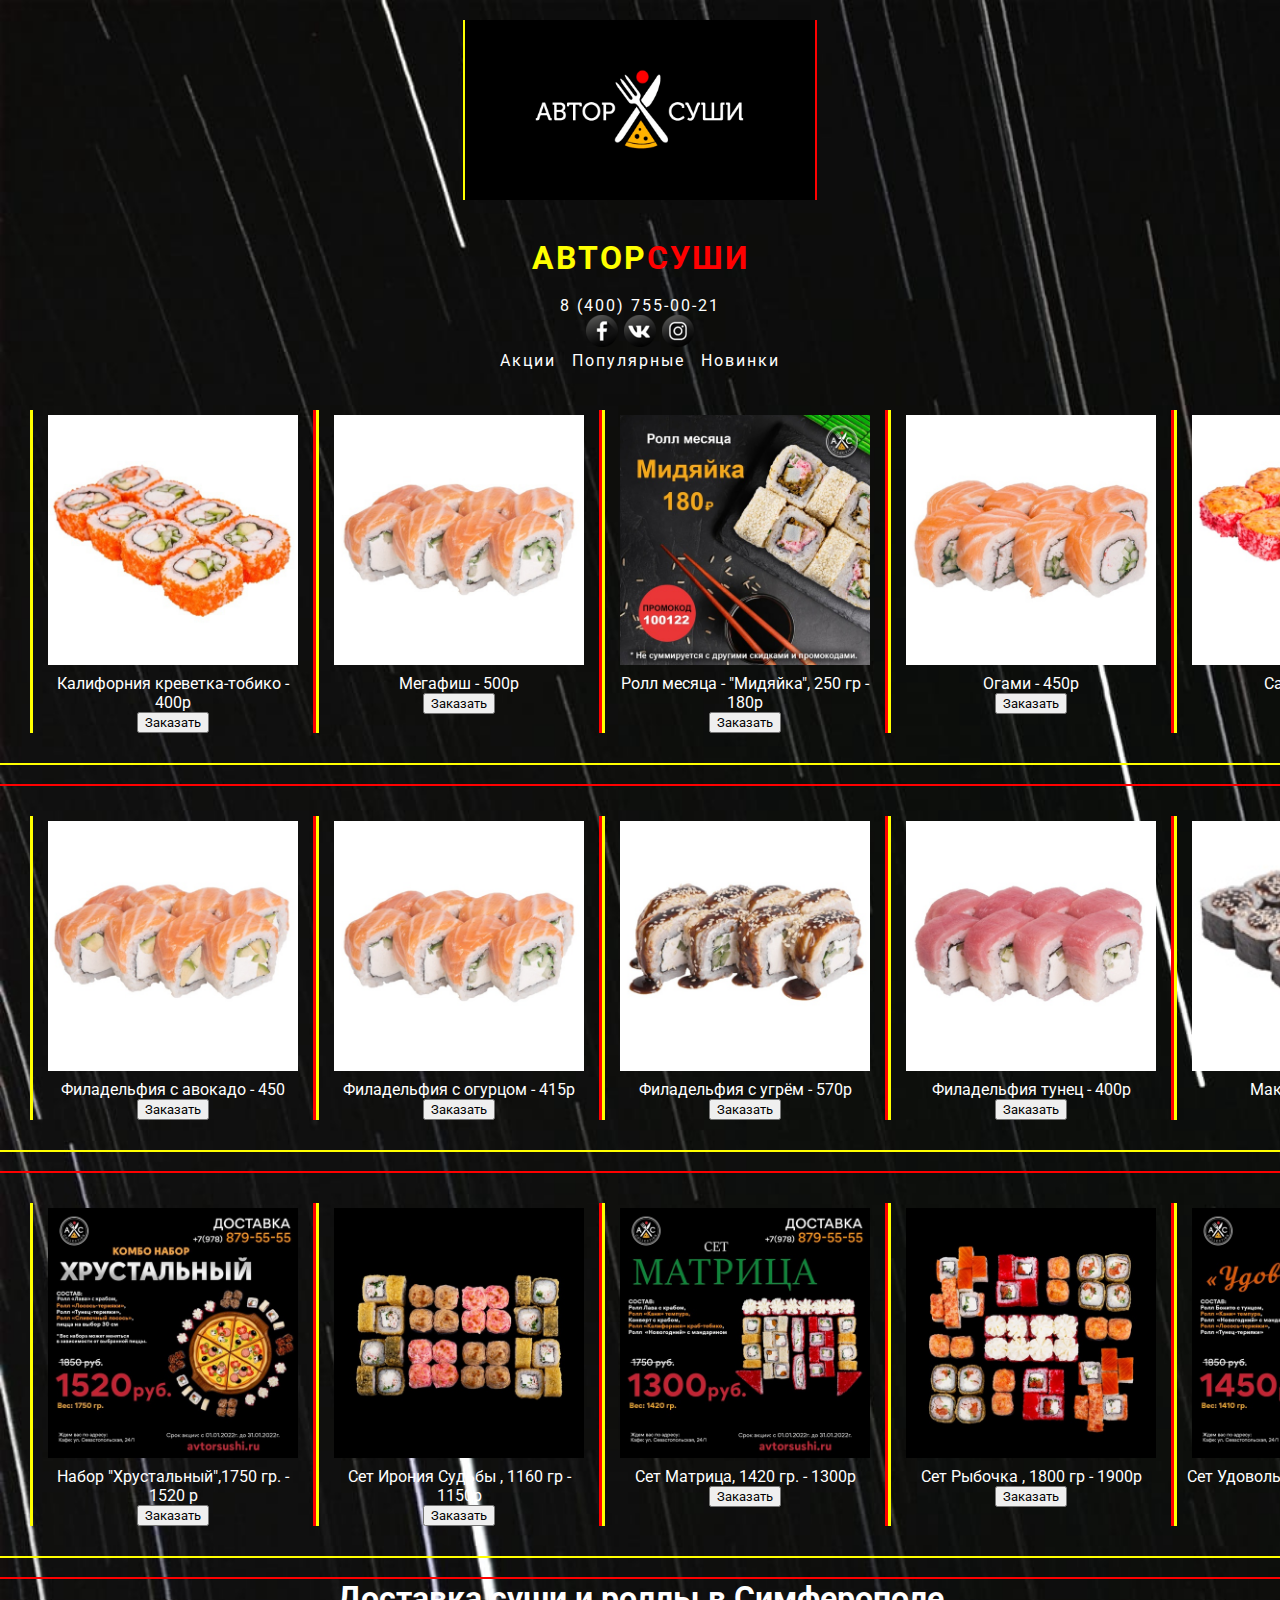
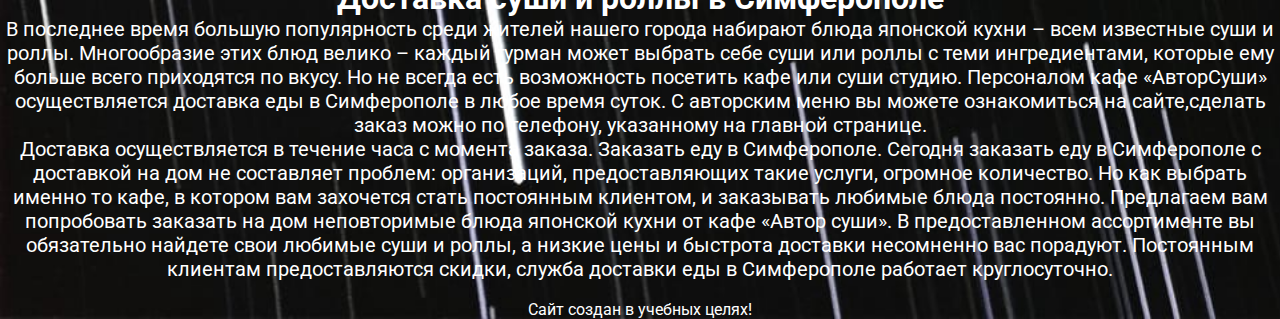
==== index.html @ b8deed4f "Add files via upload" ====
<!DOCTYPE html>
<html>
<head>
    <link href="https://cdn.jsdelivr.net/npm/bootstrap@5.1.3/dist/css/bootstrap.min.css" rel="stylesheet" integrity="sha384-1BmE4kWBq78iYhFldvKuhfTAU6auU8tT94WrHftjDbrCEXSU1oBoqyl2QvZ6jIW3" crossorigin="anonymous">
    <link rel="stylesheet" href="./css/style.css">
    <link rel="style icon" href="./img/logoo.jpg"> 
    <meta charset="UTF-8">
    <meta http-equiv="X-UA-Compatible" content="IE=edge">
    <meta name="viewport" content="width=device-width, initial-scale=1.0">
    <title>Автор суши - круглосуточно</title>
    </head>
    <div class="wrapper">
        <div class="logo-main">
            <img class="logo" src="./img/logo.png" alt="logo">
        </div>
     <div class="header-wrapper">
         <header>
            <div class="logo-loc">
               <h1><font class="font1">АВТОР</font><font class="font2">СУШИ</font></h1><br>
                </div>
                8 (400) 755-00-21 <br>
                <a href="https://www.facebook.com/Avtorsushi/"><img src="./img/fb.png" alt="fb"></a>
                <a href="https://vk.com/avtor_sushi"><img src="./img/vk.png" alt="vk"></a>
                <a href="https://www.instagram.com/avtor_sushi/"><img src="./img/inst.png" alt=""></a>
                <nav class="nav-a">
                <a href="./html/stocks.html">Акции</a>
                <a class="a-1" href="./html/popular.html">Популярные</a>
                <a class="a-2" href="./html/new.html">Новинки</a>
                </nav>
            </div>
    </header>
</div>
<body>
<main>
    <section class="section-sushi">
        <div>
        <div class="sushi-wrapper">
            <div style="border-left:3px solid yellow; padding-left:10px; border-right: 3px solid red; padding-right: 10px;">
           <img class="sushi" src="./img/Калифорния креветка-тобико.jpg" alt="">
          <p>Калифорния креветка-тобико - 400р</p>
          <p><input class="submit" type="submit" value="Заказать"></p>
        </div>
        <div style="border-left:3px solid yellow; padding-left:10px; border-right: 3px solid red; padding-right: 10px;">
            <img class="sushi" src="./img/мегафиш.jpg" alt="">
            <p>Мегафиш - 500р</p>
            <p><input class="submit" type="submit" value="Заказать"></p>
        </div>
        <div style="border-left:3px solid yellow; padding-left:10px; border-right: 3px solid red; padding-right: 10px;">
           <img class="sushi" src="./img/Мидяйка.jpg" alt="">
           <p>Ролл месяца - "Мидяйка", 250 гр - 180р</p>
           <p><input class="submit" type="submit" value="Заказать"></p>
           </p>
        </div>
           <div style="border-left:3px solid yellow; padding-left:10px; border-right: 3px solid red; padding-right: 10px;">
           <img class="sushi" src="./img/Огами.jpg" alt="">
           <p>Огами - 450р</p>
           <p><input class="submit" type="submit" value="Заказать"></p>
        </div>
           <div style="border-left:3px solid yellow; padding-left:10px; border-right: 3px solid red; padding-right: 10px;">
           <img class="sushi" src="./img/сушиСалмон.jpg" alt="">
           <p>Салмон - 400р</p>
           <p><input class="submit" type="submit" value="Заказать"></p>
        </div>
        </div>
            <hr class="hr1">
            <br>
            <hr class="hr2">
        <div class="sushi-wrapper">
            <div style="border-left:3px solid yellow; padding-left:10px; border-right: 3px solid red; padding-right: 10px;">
           <img class="sushi" src="./img/Филадельфия с авокадо.jpg" alt="">
           <p>Филадельфия с авокадо - 450</p>
           <p><input class="submit" type="submit" value="Заказать"></p>
        </div>
           <div style="border-left:3px solid yellow; padding-left:10px; border-right: 3px solid red; padding-right: 10px;">
           <img class="sushi" src="./img/Филадельфия с огурцом.jpg" alt="">
           <p>Филадельфия с огурцом - 415р</p>
           <p><input class="submit" type="submit" value="Заказать"></p>
        </div>
           <div style="border-left:3px solid yellow; padding-left:10px; border-right: 3px solid red; padding-right: 10px;">
           <img class="sushi" src="./img/Филадельфия с угрём (огурец).jpg" alt="">
           <p>Филадельфия с угрём - 570р</p>
           <p><input class="submit" type="submit" value="Заказать"></p>
        </div>
           <div style="border-left:3px solid yellow; padding-left:10px; border-right: 3px solid red; padding-right: 10px;">
           <img class="sushi" src="./img/Филадельфия тунец.jpg" alt="">
           <p>Филадельфия тунец - 400р</p>
           <p><input class="submit" type="submit" value="Заказать"></p>
        </div>
           <div style="border-left:3px solid yellow; padding-left:10px; border-right: 3px solid red; padding-right: 10px;">
           <img class="sushi" src="./img/Макиугорь.jpg" alt="">
           <p>Маки угорь - 370р</p>
           <p><input class="submit" type="submit" value="Заказать"></p>
                </div>
            </div>
                <hr class="hr1">
                <br>
                <hr class="hr2">
            <div class="sushi-wrapper">
            <div style="border-left:3px solid yellow; padding-left:10px; border-right: 3px solid red; padding-right: 10px;">
                <img class="sushi" src="./img/Комбо набор Хрустальный.jpg" alt="">
                <p>Набор "Хрустальный",1750 гр. - 1520 р</p>
                <p><input class="submit" type="submit" value="Заказать"></p>
            </div>
            <div style="border-left:3px solid yellow; padding-left:10px; border-right: 3px solid red; padding-right: 10px;">
                <img class="sushi" src="./img/Сет Ирония Судьбы.jpg" alt="">
                <p>Сет Ирония Судьбы , 1160 гр - 1150р</p>
                <p><input class="submit" type="submit" value="Заказать"></p>
            </div>
            <div style="border-left:3px solid yellow; padding-left:10px; border-right: 3px solid red; padding-right: 10px;">
                <img class="sushi" src="./img/сет матрица.jpg" alt="">
                <p>Сет Матрица, 1420 гр. - 1300р</p>
                <p><input class="submit" type="submit" value="Заказать"></p>
            </div>
            <div style="border-left:3px solid yellow; padding-left:10px; border-right: 3px solid red; padding-right: 10px;">
                <img class="sushi" src="./img/Сет Рыбочка.jpg" alt="">
                <p>Сет Рыбочка , 1800 гр - 1900р</p>
                <p><input class="submit" type="submit" value="Заказать"></p>
            </div>
            <div style="border-left:3px solid yellow; padding-left:10px; border-right: 3px solid red; padding-right: 10px;">
                <img class="sushi" src="./img/сет удовольствие.jpg" alt="">
                <p>Сет Удовольствие, 1410 гр. - 1450р</p>
                <p><input class="submit" type="submit" value="Заказать"></p>
            </div>
        </div>
    </div>
        <hr class="hr1">
        <br>
        <hr class="hr2">
</section>
    <section>
        <div>
            <h1>Доставка суши и роллы в Симферополе</h1>
                <div class="dostavka">
                    <p>В последнее время большую популярность среди жителей нашего города набирают блюда японской кухни – всем известные суши и роллы. Многообразие этих блюд велико – каждый гурман может выбрать себе суши или роллы с теми ингредиентами, которые ему больше всего приходятся по вкусу. Но не всегда есть возможность посетить кафе или суши студию. Персоналом кафе «АвторСуши» осуществляется доставка еды в Симферополе в любое время суток. С авторским меню вы можете ознакомиться на сайте,сделать заказ можно по телефону, указанному на главной странице. <br> Доставка осуществляется в течение часа с момента заказа. Заказать еду в Симферополе. Сегодня заказать еду в Симферополе с доставкой на дом не составляет проблем: организаций, предоставляющих такие услуги, огромное количество. Но как выбрать именно то кафе, в котором вам захочется стать постоянным клиентом, и заказывать любимые блюда постоянно. Предлагаем вам попробовать заказать на дом неповторимые блюда японской кухни от кафе «Автор суши». В предоставленном ассортименте вы обязательно найдете свои любимые суши и роллы, а низкие цены и быстрота доставки несомненно вас порадуют. Постоянным клиентам предоставляются скидки, служба доставки еды в Симферополе работает круглосуточно.</p>
                </div>
            </div>
        </section>
    </main>
    <br>
<footer>Сайт создан в учебных целях!</footer>
</div>    
</body>
</html>
---- css/style.css ----
@import url('https://fonts.googleapis.com/css2?family=Roboto:ital,wght@0,100;0,300;0,400;0,500;0,700;0,900;1,100;1,300;1,400;1,500;1,700;1,900&display=swap');
*{
    margin: 0 auto;
    font-family: 'Roboto', sans-serif;
    text-align: center;
    color: white;
}
body{
    background-image: url(../img/UMZuKsy-ql0.jpg);
    background-repeat: no-repeat;
    background-size: cover;
    width: 100%;
}
.logo{
    width: 350px;
    height: 180px;
    margin-top: 20px;
    border-left: 2px yellow solid;
    border-right: 2px red solid;
    margin-bottom: 5px;
    transition: ease;
    -moz-transition: all 1s linear;
    -o-transition: all 1s linear;
    -webkit-transition: all 1s linear;
    cursor: pointer;
}

.header-wrapper{
    display: flex;
    justify-content: space-between;
    text-align: center;
    margin-top: 20px;
    padding: 10px;
    letter-spacing: 2px;
    
}
.logo:hover{
    transform: scale(1.2);
}
nav a{
    color: white;
    text-decoration: none;
    margin: 5px;
    text-indent: 0px;
    transition: ease;
    -moz-transition: all 1s linear;
    -o-transition: all 1s linear;
    -webkit-transition:all 1s  linear;
}
nav a:hover{
    color: yellow;
}
.font1{
    color: yellow;
}
.font2{
    color: red;
}

.sushi-wrapper{
    display: flex;
    justify-content: space-around;
    margin: 10px;
    padding: 20px;
}
.sushi{
    width: 250px;
    padding: 5px;
    flex-direction: column;
    justify-content: space-between;
    align-items: center;
    text-indent: 0px;
    transition: ease;
    -moz-transition: all 1s linear;
    -o-transition: all 1s linear;
    -webkit-transition: all 1s linear;
    cursor: pointer;
}
.sushi:hover{
    border-top: 2px yellow solid;
    border-right: 2px red solid;
    border-bottom: 2px red solid;
    border-left: 2px yellow solid;
}
.a-2:hover{
    color: red;
}
.stockss{
    color: red;
    font-weight: 900;
}
.dostavka{
    text-align: center;
    font-size: 20px;
}
.submit{
    color: black;
}
.a-2:hover{
    color: red;
}
.a-1:hover{
    color: white;
}
.hr1{
    border: none;
    color: yellow;
    background-color: yellow;
    height: 2px;
}
.hr2{
    border: none;
    color: red;
    background-color: red;
    height: 2px;
}

@media screen and (max-width: 1280px) { div.contentblock {width: 1200px;} }
@media screen and (max-width: 1140px) { div.contentblock {width: 1024px;} } 
@media screen and (max-width: 992px) { div.contentblock {width: 970px;} }
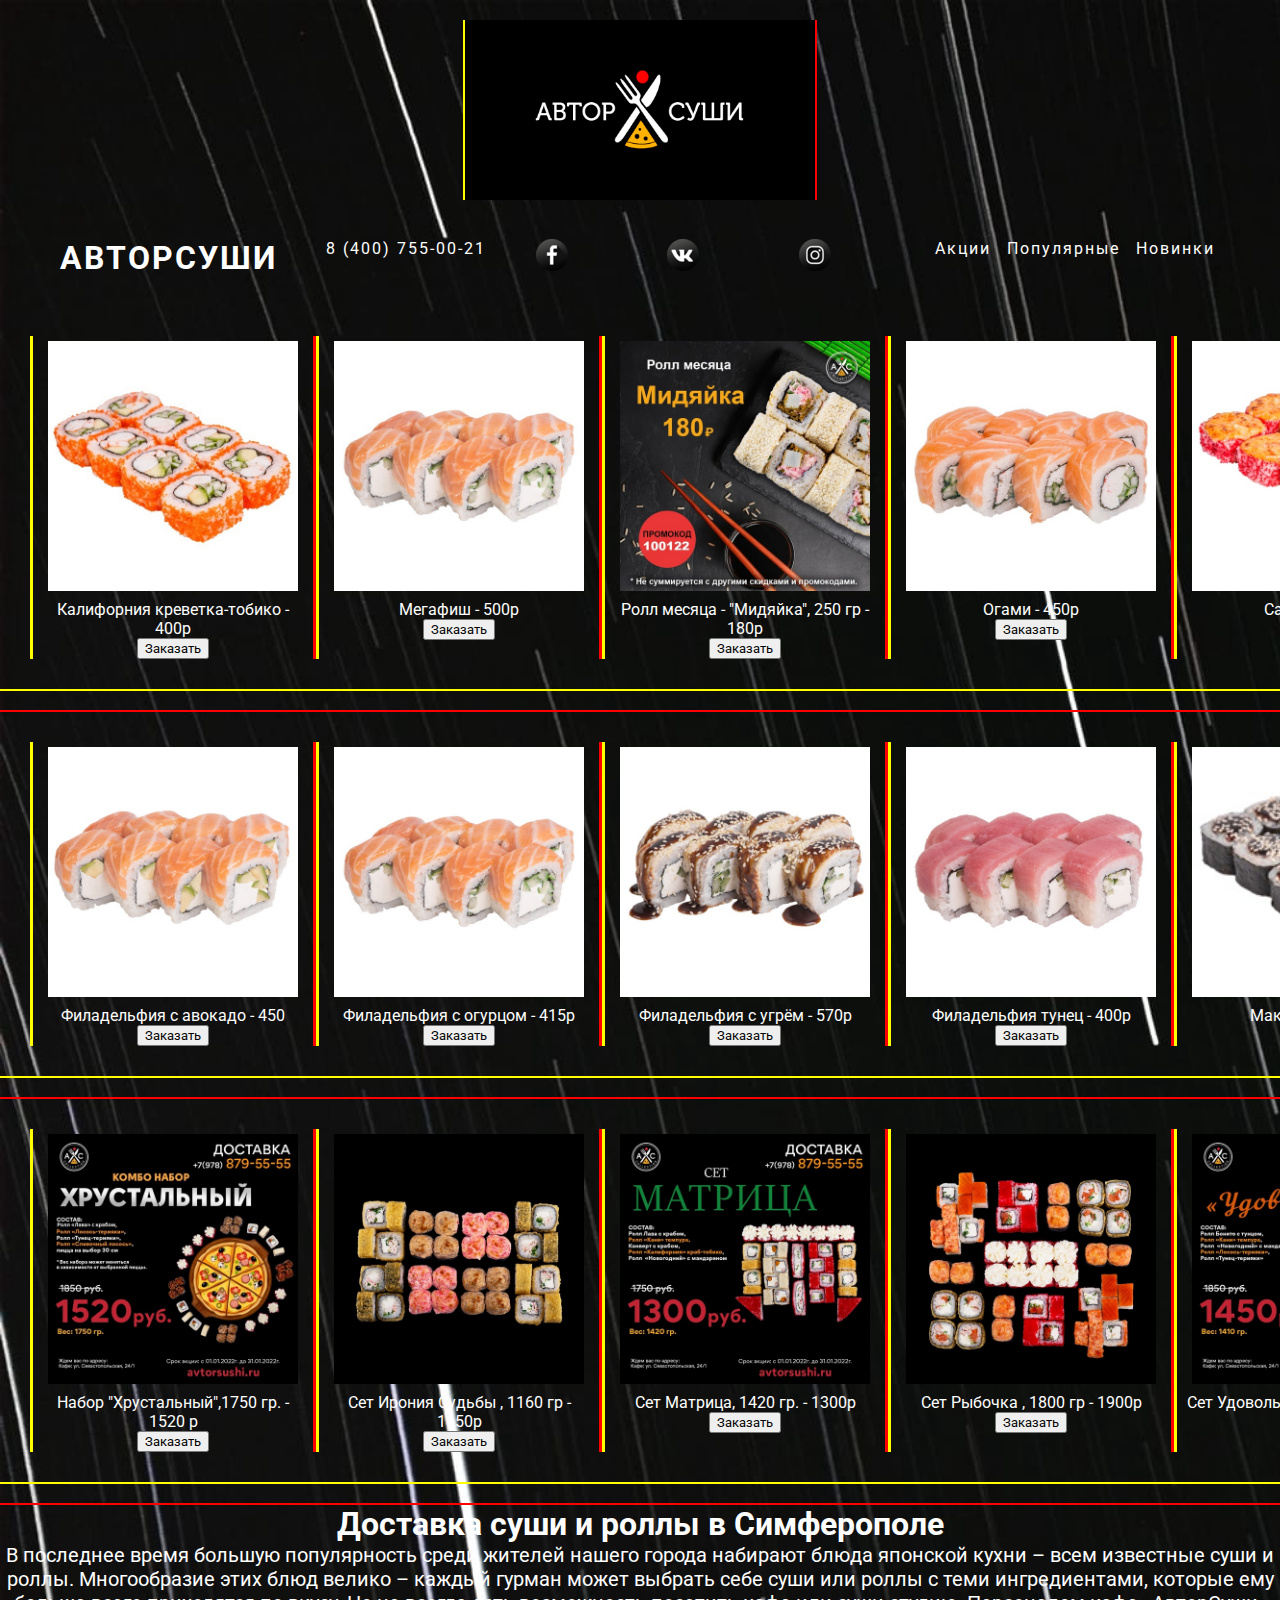
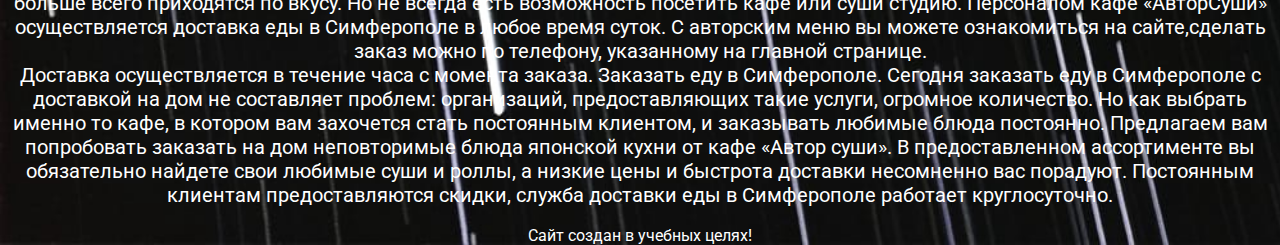
==== commit c8bb1b8d: "Update index.html" ====
--- a/index.html
+++ b/index.html
@@ -1,5 +1,5 @@
 <!DOCTYPE html>
-<html>
+<html lang="ru">
 <head>
     <link href="https://cdn.jsdelivr.net/npm/bootstrap@5.1.3/dist/css/bootstrap.min.css" rel="stylesheet" integrity="sha384-1BmE4kWBq78iYhFldvKuhfTAU6auU8tT94WrHftjDbrCEXSU1oBoqyl2QvZ6jIW3" crossorigin="anonymous">
     <link rel="stylesheet" href="./css/style.css">
@@ -13,10 +13,10 @@
         <div class="logo-main">
             <img class="logo" src="./img/logo.png" alt="logo">
         </div>
+        <header>
      <div class="header-wrapper">
-         <header>
             <div class="logo-loc">
-               <h1><font class="font1">АВТОР</font><font class="font2">СУШИ</font></h1><br>
+               <h1><font class="fontt">АВТОР</font><font class="font">СУШИ</font></h1><br>
                 </div>
                 8 (400) 755-00-21 <br>
                 <a href="https://www.facebook.com/Avtorsushi/"><img src="./img/fb.png" alt="fb"></a>
@@ -27,8 +27,8 @@
                 <a class="a-1" href="./html/popular.html">Популярные</a>
                 <a class="a-2" href="./html/new.html">Новинки</a>
                 </nav>
-            </div>
-    </header>
+           </header>
+        </div>
 </div>
 <body>
 <main>
@@ -140,4 +140,4 @@
 <footer>Сайт создан в учебных целях!</footer>
 </div>    
 </body>
-</html>+</html>
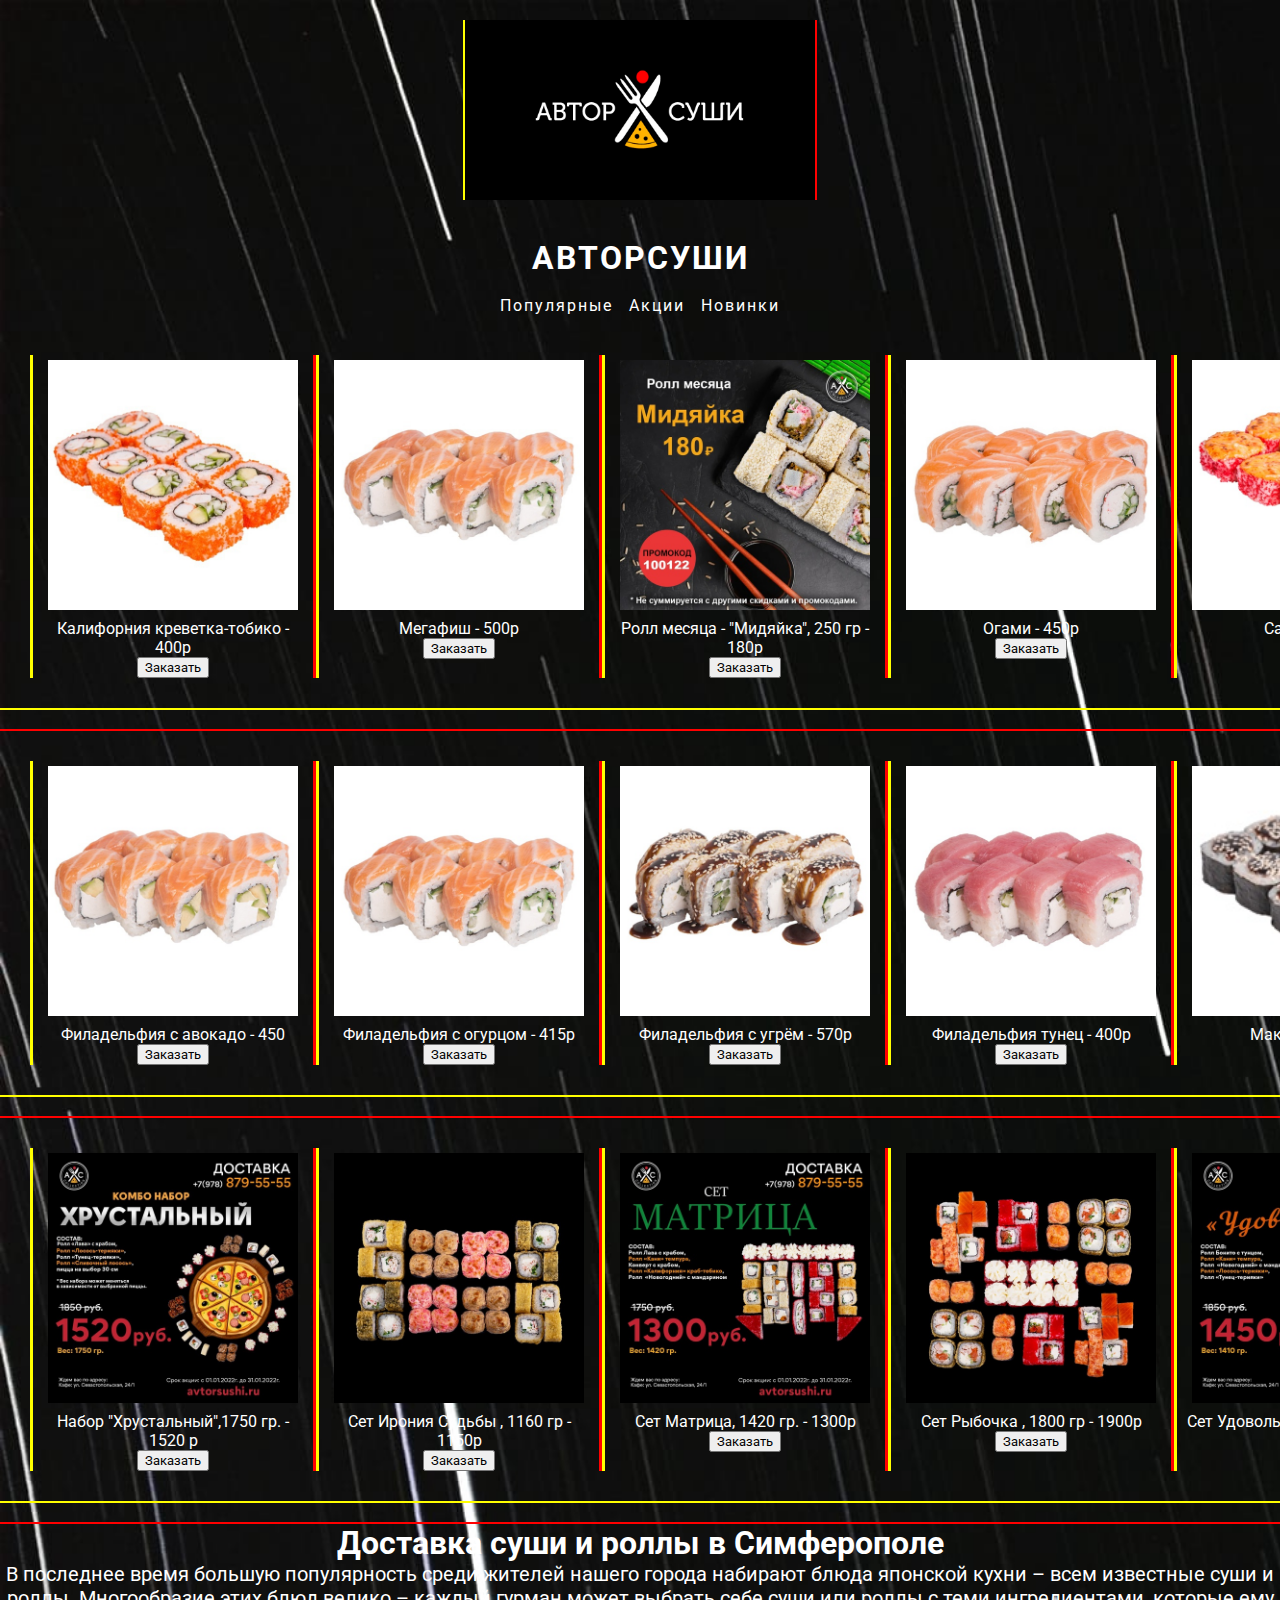
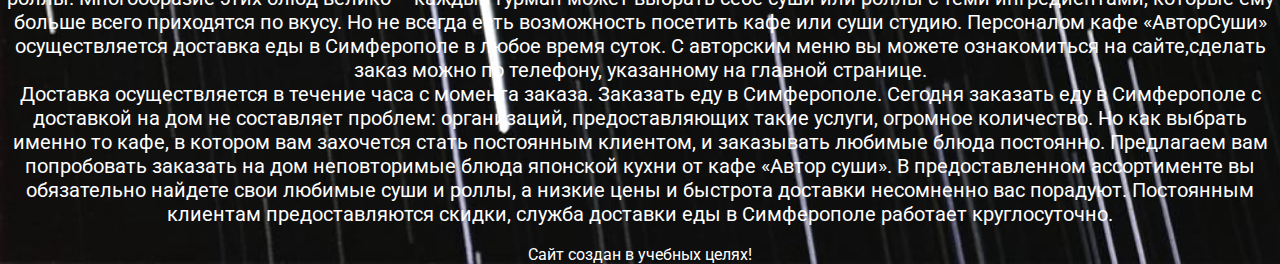
==== commit b6d1c8d2: "Update index.html" ====
--- a/index.html
+++ b/index.html
@@ -1,35 +1,29 @@
 <!DOCTYPE html>
-<html lang="ru">
+<html lang="en">
 <head>
-    <link href="https://cdn.jsdelivr.net/npm/bootstrap@5.1.3/dist/css/bootstrap.min.css" rel="stylesheet" integrity="sha384-1BmE4kWBq78iYhFldvKuhfTAU6auU8tT94WrHftjDbrCEXSU1oBoqyl2QvZ6jIW3" crossorigin="anonymous">
-    <link rel="stylesheet" href="./css/style.css">
-    <link rel="style icon" href="./img/logoo.jpg"> 
     <meta charset="UTF-8">
     <meta http-equiv="X-UA-Compatible" content="IE=edge">
     <meta name="viewport" content="width=device-width, initial-scale=1.0">
+    <link rel="stylesheet" href="./css/style.css">
+    <link rel="style icon" href="./img/logoo.jpg"> 
     <title>Автор суши - круглосуточно</title>
-    </head>
+</head>
     <div class="wrapper">
         <div class="logo-main">
             <img class="logo" src="./img/logo.png" alt="logo">
         </div>
-        <header>
-     <div class="header-wrapper">
+         <header>
+             <div class="header-wrapper">
             <div class="logo-loc">
-               <h1><font class="fontt">АВТОР</font><font class="font">СУШИ</font></h1><br>
+                <h1><span>АВТОР</span><font class="font">СУШИ</font></h1><br>
+                    <nav class="nav-a">
+                        <a href="./html/popular.html">Популярные</a>
+                        <a class="a-1" href="./html/stocks.html">Акции</a>
+                        <a class="a-2" href="./html/new.html">Новинки</a>
+                    </nav>
                 </div>
-                8 (400) 755-00-21 <br>
-                <a href="https://www.facebook.com/Avtorsushi/"><img src="./img/fb.png" alt="fb"></a>
-                <a href="https://vk.com/avtor_sushi"><img src="./img/vk.png" alt="vk"></a>
-                <a href="https://www.instagram.com/avtor_sushi/"><img src="./img/inst.png" alt=""></a>
-                <nav class="nav-a">
-                <a href="./html/stocks.html">Акции</a>
-                <a class="a-1" href="./html/popular.html">Популярные</a>
-                <a class="a-2" href="./html/new.html">Новинки</a>
-                </nav>
-           </header>
-        </div>
-</div>
+        </header>
+    </div>
 <body>
 <main>
     <section class="section-sushi">
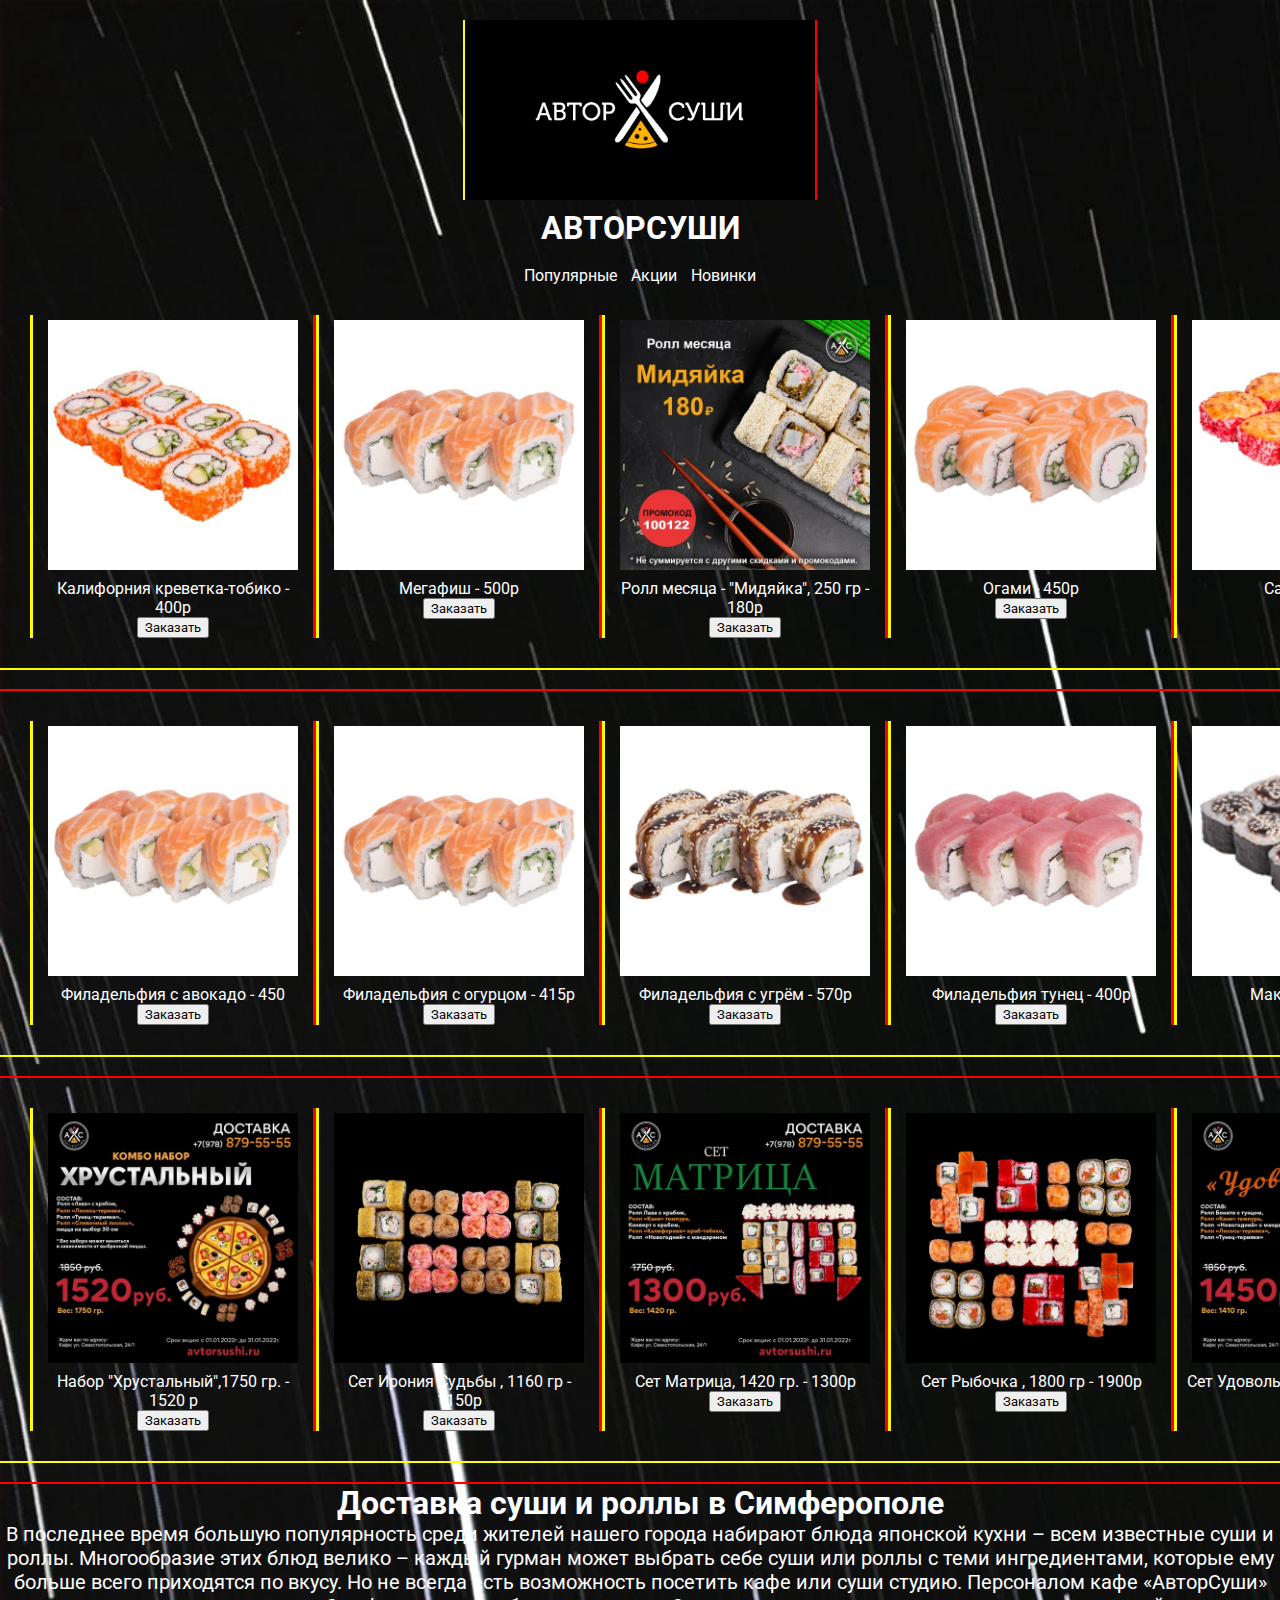
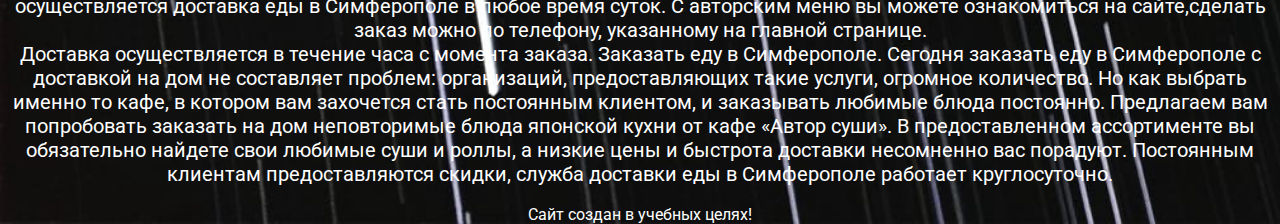
==== commit 231b16de: "Update index.html" ====
--- a/index.html
+++ b/index.html
@@ -8,50 +8,48 @@
     <link rel="style icon" href="./img/logoo.jpg"> 
     <title>Автор суши - круглосуточно</title>
 </head>
-    <div class="wrapper">
+    
         <div class="logo-main">
             <img class="logo" src="./img/logo.png" alt="logo">
         </div>
-         <header>
-             <div class="header-wrapper">
+<body>
+ <header>
             <div class="logo-loc">
-                <h1><span>АВТОР</span><font class="font">СУШИ</font></h1><br>
+                <h1><span>АВТОР</span><font>СУШИ</font></h1>
+                <br>
                     <nav class="nav-a">
                         <a href="./html/popular.html">Популярные</a>
                         <a class="a-1" href="./html/stocks.html">Акции</a>
                         <a class="a-2" href="./html/new.html">Новинки</a>
                     </nav>
                 </div>
-        </header>
-    </div>
-<body>
+        </header>   
 <main>
     <section class="section-sushi">
         <div>
         <div class="sushi-wrapper">
             <div style="border-left:3px solid yellow; padding-left:10px; border-right: 3px solid red; padding-right: 10px;">
-           <img class="sushi" src="./img/Калифорния креветка-тобико.jpg" alt="">
+           <img class="sushi"src="./img/Калифорния креветка-тобико.jpg" alt="">
           <p>Калифорния креветка-тобико - 400р</p>
           <p><input class="submit" type="submit" value="Заказать"></p>
         </div>
         <div style="border-left:3px solid yellow; padding-left:10px; border-right: 3px solid red; padding-right: 10px;">
-            <img class="sushi" src="./img/мегафиш.jpg" alt="">
+            <img class="sushi"src="./img/мегафиш.jpg" alt="">
             <p>Мегафиш - 500р</p>
             <p><input class="submit" type="submit" value="Заказать"></p>
         </div>
         <div style="border-left:3px solid yellow; padding-left:10px; border-right: 3px solid red; padding-right: 10px;">
-           <img class="sushi" src="./img/Мидяйка.jpg" alt="">
+           <img class="sushi"src="./img/Мидяйка.jpg" alt="">
            <p>Ролл месяца - "Мидяйка", 250 гр - 180р</p>
            <p><input class="submit" type="submit" value="Заказать"></p>
-           </p>
         </div>
            <div style="border-left:3px solid yellow; padding-left:10px; border-right: 3px solid red; padding-right: 10px;">
-           <img class="sushi" src="./img/Огами.jpg" alt="">
+           <img class="sushi"src="./img/Огами.jpg" alt="">
            <p>Огами - 450р</p>
            <p><input class="submit" type="submit" value="Заказать"></p>
         </div>
            <div style="border-left:3px solid yellow; padding-left:10px; border-right: 3px solid red; padding-right: 10px;">
-           <img class="sushi" src="./img/сушиСалмон.jpg" alt="">
+           <img class="sushi"src="./img/сушиСалмон.jpg" alt="">
            <p>Салмон - 400р</p>
            <p><input class="submit" type="submit" value="Заказать"></p>
         </div>
@@ -61,27 +59,27 @@
             <hr class="hr2">
         <div class="sushi-wrapper">
             <div style="border-left:3px solid yellow; padding-left:10px; border-right: 3px solid red; padding-right: 10px;">
-           <img class="sushi" src="./img/Филадельфия с авокадо.jpg" alt="">
+           <img class="sushi"src="./img/Филадельфия с авокадо.jpg" alt="">
            <p>Филадельфия с авокадо - 450</p>
            <p><input class="submit" type="submit" value="Заказать"></p>
         </div>
            <div style="border-left:3px solid yellow; padding-left:10px; border-right: 3px solid red; padding-right: 10px;">
-           <img class="sushi" src="./img/Филадельфия с огурцом.jpg" alt="">
+           <img class="sushi"src="./img/Филадельфия с огурцом.jpg" alt="">
            <p>Филадельфия с огурцом - 415р</p>
            <p><input class="submit" type="submit" value="Заказать"></p>
         </div>
            <div style="border-left:3px solid yellow; padding-left:10px; border-right: 3px solid red; padding-right: 10px;">
-           <img class="sushi" src="./img/Филадельфия с угрём (огурец).jpg" alt="">
+           <img class="sushi"src="./img/Филадельфия с угрём (огурец).jpg" alt="">
            <p>Филадельфия с угрём - 570р</p>
            <p><input class="submit" type="submit" value="Заказать"></p>
         </div>
            <div style="border-left:3px solid yellow; padding-left:10px; border-right: 3px solid red; padding-right: 10px;">
-           <img class="sushi" src="./img/Филадельфия тунец.jpg" alt="">
+           <img class="sushi"src="./img/Филадельфия тунец.jpg" alt="">
            <p>Филадельфия тунец - 400р</p>
            <p><input class="submit" type="submit" value="Заказать"></p>
         </div>
            <div style="border-left:3px solid yellow; padding-left:10px; border-right: 3px solid red; padding-right: 10px;">
-           <img class="sushi" src="./img/Макиугорь.jpg" alt="">
+           <img class="sushi"src="./img/Макиугорь.jpg" alt="">
            <p>Маки угорь - 370р</p>
            <p><input class="submit" type="submit" value="Заказать"></p>
                 </div>
@@ -91,27 +89,27 @@
                 <hr class="hr2">
             <div class="sushi-wrapper">
             <div style="border-left:3px solid yellow; padding-left:10px; border-right: 3px solid red; padding-right: 10px;">
-                <img class="sushi" src="./img/Комбо набор Хрустальный.jpg" alt="">
+                <img class="sushi"src="./img/Комбо набор Хрустальный.jpg" alt="">
                 <p>Набор "Хрустальный",1750 гр. - 1520 р</p>
                 <p><input class="submit" type="submit" value="Заказать"></p>
             </div>
             <div style="border-left:3px solid yellow; padding-left:10px; border-right: 3px solid red; padding-right: 10px;">
-                <img class="sushi" src="./img/Сет Ирония Судьбы.jpg" alt="">
+                <img class="sushi"src="./img/Сет Ирония Судьбы.jpg" alt="">
                 <p>Сет Ирония Судьбы , 1160 гр - 1150р</p>
                 <p><input class="submit" type="submit" value="Заказать"></p>
             </div>
             <div style="border-left:3px solid yellow; padding-left:10px; border-right: 3px solid red; padding-right: 10px;">
-                <img class="sushi" src="./img/сет матрица.jpg" alt="">
+                <img class="sushi"src="./img/сет матрица.jpg" alt="">
                 <p>Сет Матрица, 1420 гр. - 1300р</p>
                 <p><input class="submit" type="submit" value="Заказать"></p>
             </div>
             <div style="border-left:3px solid yellow; padding-left:10px; border-right: 3px solid red; padding-right: 10px;">
-                <img class="sushi" src="./img/Сет Рыбочка.jpg" alt="">
+                <img class="sushi"src="./img/Сет Рыбочка.jpg" alt="">
                 <p>Сет Рыбочка , 1800 гр - 1900р</p>
                 <p><input class="submit" type="submit" value="Заказать"></p>
             </div>
             <div style="border-left:3px solid yellow; padding-left:10px; border-right: 3px solid red; padding-right: 10px;">
-                <img class="sushi" src="./img/сет удовольствие.jpg" alt="">
+                <img class="sushi"src="./img/сет удовольствие.jpg" alt="">
                 <p>Сет Удовольствие, 1410 гр. - 1450р</p>
                 <p><input class="submit" type="submit" value="Заказать"></p>
             </div>
@@ -132,6 +130,6 @@
     </main>
     <br>
 <footer>Сайт создан в учебных целях!</footer>
-</div>    
+
 </body>
 </html>
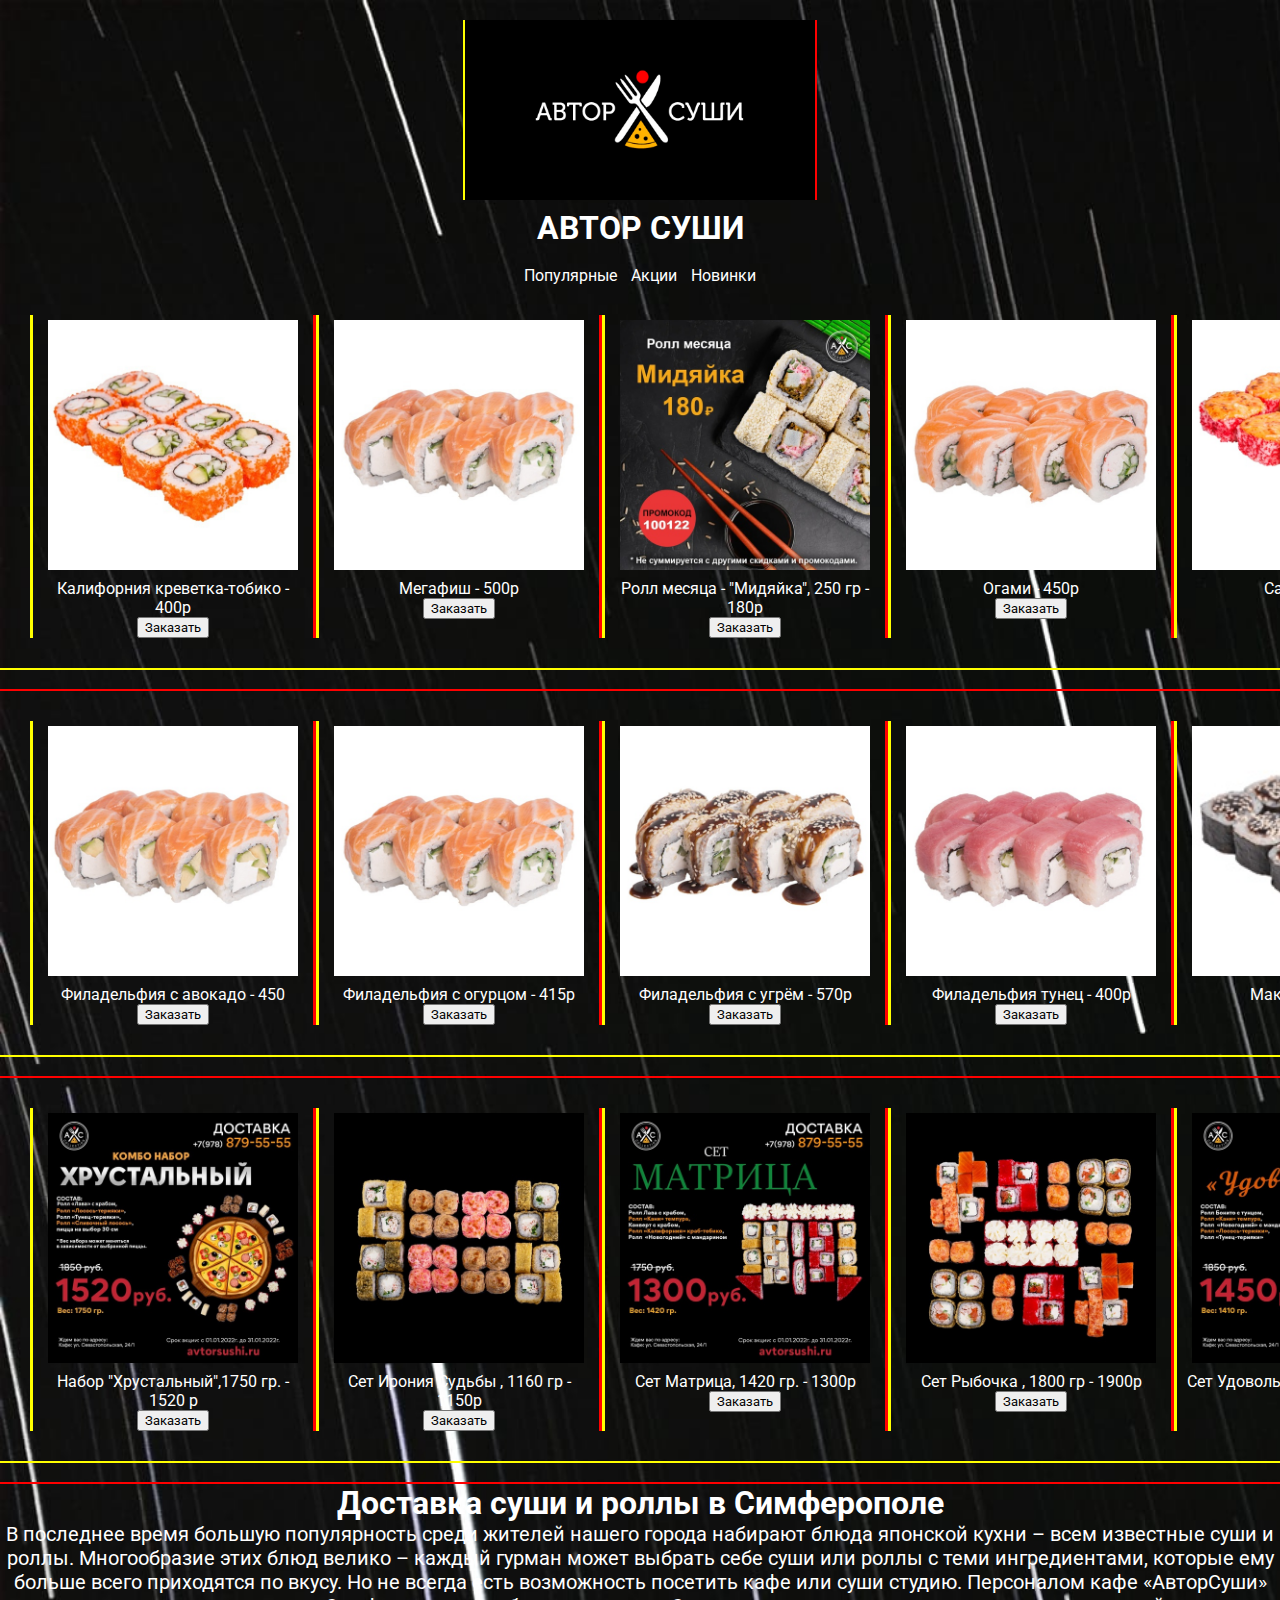
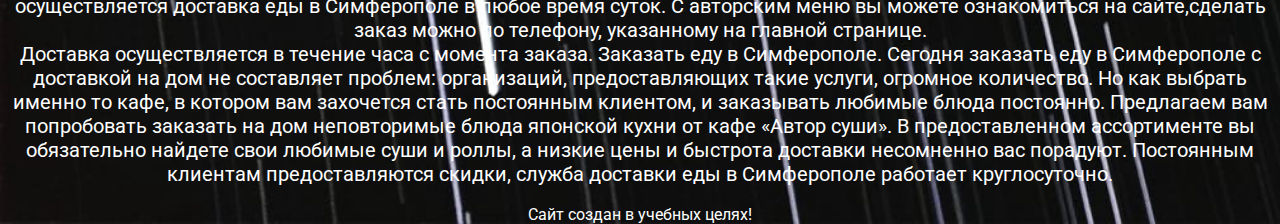
==== commit bb1eeaac: "Update index.html" ====
--- a/index.html
+++ b/index.html
@@ -8,14 +8,13 @@
     <link rel="style icon" href="./img/logoo.jpg"> 
     <title>Автор суши - круглосуточно</title>
 </head>
-    
-        <div class="logo-main">
+<body>
+ <header>
+      <div class="logo-main">
             <img class="logo" src="./img/logo.png" alt="logo">
         </div>
-<body>
- <header>
             <div class="logo-loc">
-                <h1><span>АВТОР</span><font>СУШИ</font></h1>
+                <h1><span>АВТОР</span> <font>СУШИ</font></h1>
                 <br>
                     <nav class="nav-a">
                         <a href="./html/popular.html">Популярные</a>
@@ -29,27 +28,27 @@
         <div>
         <div class="sushi-wrapper">
             <div style="border-left:3px solid yellow; padding-left:10px; border-right: 3px solid red; padding-right: 10px;">
-           <img class="sushi"src="./img/Калифорния креветка-тобико.jpg" alt="">
+           <img class="sushi" src="./img/Калифорния креветка-тобико.jpg" alt="">
           <p>Калифорния креветка-тобико - 400р</p>
           <p><input class="submit" type="submit" value="Заказать"></p>
         </div>
         <div style="border-left:3px solid yellow; padding-left:10px; border-right: 3px solid red; padding-right: 10px;">
-            <img class="sushi"src="./img/мегафиш.jpg" alt="">
+            <img class="sushi" src="./img/мегафиш.jpg" alt="">
             <p>Мегафиш - 500р</p>
             <p><input class="submit" type="submit" value="Заказать"></p>
         </div>
         <div style="border-left:3px solid yellow; padding-left:10px; border-right: 3px solid red; padding-right: 10px;">
-           <img class="sushi"src="./img/Мидяйка.jpg" alt="">
+           <img class="sushi" src="./img/Мидяйка.jpg" alt="">
            <p>Ролл месяца - "Мидяйка", 250 гр - 180р</p>
            <p><input class="submit" type="submit" value="Заказать"></p>
         </div>
            <div style="border-left:3px solid yellow; padding-left:10px; border-right: 3px solid red; padding-right: 10px;">
-           <img class="sushi"src="./img/Огами.jpg" alt="">
+           <img class="sushi" src="./img/Огами.jpg" alt="">
            <p>Огами - 450р</p>
            <p><input class="submit" type="submit" value="Заказать"></p>
         </div>
            <div style="border-left:3px solid yellow; padding-left:10px; border-right: 3px solid red; padding-right: 10px;">
-           <img class="sushi"src="./img/сушиСалмон.jpg" alt="">
+           <img class="sushi" src="./img/сушиСалмон.jpg" alt="">
            <p>Салмон - 400р</p>
            <p><input class="submit" type="submit" value="Заказать"></p>
         </div>
@@ -59,27 +58,27 @@
             <hr class="hr2">
         <div class="sushi-wrapper">
             <div style="border-left:3px solid yellow; padding-left:10px; border-right: 3px solid red; padding-right: 10px;">
-           <img class="sushi"src="./img/Филадельфия с авокадо.jpg" alt="">
+           <img class="sushi" src="./img/Филадельфия с авокадо.jpg" alt="">
            <p>Филадельфия с авокадо - 450</p>
            <p><input class="submit" type="submit" value="Заказать"></p>
         </div>
            <div style="border-left:3px solid yellow; padding-left:10px; border-right: 3px solid red; padding-right: 10px;">
-           <img class="sushi"src="./img/Филадельфия с огурцом.jpg" alt="">
+           <img class="sushi" src="./img/Филадельфия с огурцом.jpg" alt="">
            <p>Филадельфия с огурцом - 415р</p>
            <p><input class="submit" type="submit" value="Заказать"></p>
         </div>
            <div style="border-left:3px solid yellow; padding-left:10px; border-right: 3px solid red; padding-right: 10px;">
-           <img class="sushi"src="./img/Филадельфия с угрём (огурец).jpg" alt="">
+           <img class="sushi" src="./img/Филадельфия с угрём (огурец).jpg" alt="">
            <p>Филадельфия с угрём - 570р</p>
            <p><input class="submit" type="submit" value="Заказать"></p>
         </div>
            <div style="border-left:3px solid yellow; padding-left:10px; border-right: 3px solid red; padding-right: 10px;">
-           <img class="sushi"src="./img/Филадельфия тунец.jpg" alt="">
+           <img class="sushi" src="./img/Филадельфия тунец.jpg" alt="">
            <p>Филадельфия тунец - 400р</p>
            <p><input class="submit" type="submit" value="Заказать"></p>
         </div>
            <div style="border-left:3px solid yellow; padding-left:10px; border-right: 3px solid red; padding-right: 10px;">
-           <img class="sushi"src="./img/Макиугорь.jpg" alt="">
+           <img class="sushi" src="./img/Макиугорь.jpg" alt="">
            <p>Маки угорь - 370р</p>
            <p><input class="submit" type="submit" value="Заказать"></p>
                 </div>
@@ -89,27 +88,27 @@
                 <hr class="hr2">
             <div class="sushi-wrapper">
             <div style="border-left:3px solid yellow; padding-left:10px; border-right: 3px solid red; padding-right: 10px;">
-                <img class="sushi"src="./img/Комбо набор Хрустальный.jpg" alt="">
+                <img class="sushi" src="./img/Комбо набор Хрустальный.jpg" alt="">
                 <p>Набор "Хрустальный",1750 гр. - 1520 р</p>
                 <p><input class="submit" type="submit" value="Заказать"></p>
             </div>
             <div style="border-left:3px solid yellow; padding-left:10px; border-right: 3px solid red; padding-right: 10px;">
-                <img class="sushi"src="./img/Сет Ирония Судьбы.jpg" alt="">
+                <img class="sushi" src="./img/Сет Ирония Судьбы.jpg" alt="">
                 <p>Сет Ирония Судьбы , 1160 гр - 1150р</p>
                 <p><input class="submit" type="submit" value="Заказать"></p>
             </div>
             <div style="border-left:3px solid yellow; padding-left:10px; border-right: 3px solid red; padding-right: 10px;">
-                <img class="sushi"src="./img/сет матрица.jpg" alt="">
+                <img class="sushi" src="./img/сет матрица.jpg" alt="">
                 <p>Сет Матрица, 1420 гр. - 1300р</p>
                 <p><input class="submit" type="submit" value="Заказать"></p>
             </div>
             <div style="border-left:3px solid yellow; padding-left:10px; border-right: 3px solid red; padding-right: 10px;">
-                <img class="sushi"src="./img/Сет Рыбочка.jpg" alt="">
+                <img class="sushi" src="./img/Сет Рыбочка.jpg" alt="">
                 <p>Сет Рыбочка , 1800 гр - 1900р</p>
                 <p><input class="submit" type="submit" value="Заказать"></p>
             </div>
             <div style="border-left:3px solid yellow; padding-left:10px; border-right: 3px solid red; padding-right: 10px;">
-                <img class="sushi"src="./img/сет удовольствие.jpg" alt="">
+                <img class="sushi" src="./img/сет удовольствие.jpg" alt="">
                 <p>Сет Удовольствие, 1410 гр. - 1450р</p>
                 <p><input class="submit" type="submit" value="Заказать"></p>
             </div>
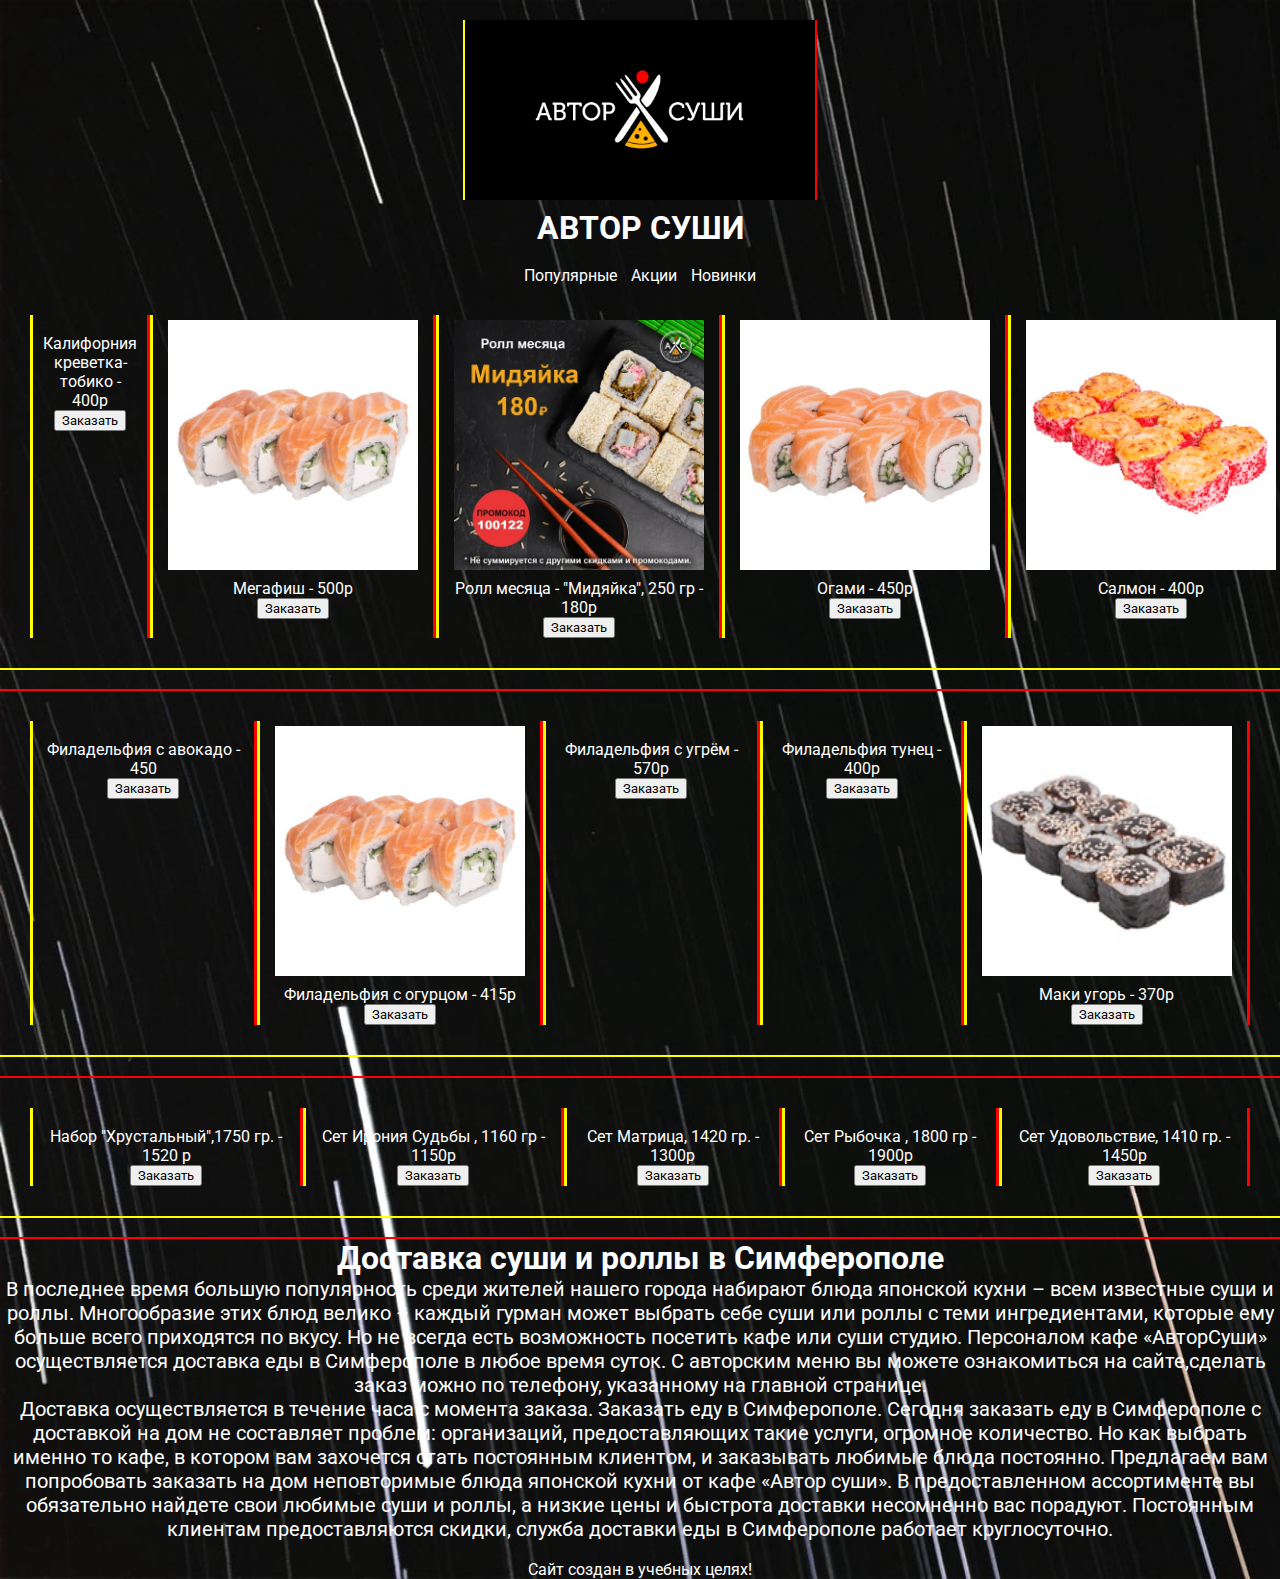
==== commit da60673d: "Update index.html" ====
--- a/index.html
+++ b/index.html
@@ -28,7 +28,7 @@
         <div>
         <div class="sushi-wrapper">
             <div style="border-left:3px solid yellow; padding-left:10px; border-right: 3px solid red; padding-right: 10px;">
-           <img class="sushi" src="./img/Калифорния креветка-тобико.jpg" alt="">
+           <img class="sushi" src="./img/Калифорниякреветка-тобико.jpg" alt="">
           <p>Калифорния креветка-тобико - 400р</p>
           <p><input class="submit" type="submit" value="Заказать"></p>
         </div>
@@ -58,7 +58,7 @@
             <hr class="hr2">
         <div class="sushi-wrapper">
             <div style="border-left:3px solid yellow; padding-left:10px; border-right: 3px solid red; padding-right: 10px;">
-           <img class="sushi" src="./img/Филадельфия с авокадо.jpg" alt="">
+           <img class="sushi" src="./img/Филадельфиясавокадо.jpg" alt="">
            <p>Филадельфия с авокадо - 450</p>
            <p><input class="submit" type="submit" value="Заказать"></p>
         </div>
@@ -68,12 +68,12 @@
            <p><input class="submit" type="submit" value="Заказать"></p>
         </div>
            <div style="border-left:3px solid yellow; padding-left:10px; border-right: 3px solid red; padding-right: 10px;">
-           <img class="sushi" src="./img/Филадельфия с угрём (огурец).jpg" alt="">
+           <img class="sushi" src="./img/Филадельфиясугрём.jpg" alt="">
            <p>Филадельфия с угрём - 570р</p>
            <p><input class="submit" type="submit" value="Заказать"></p>
         </div>
            <div style="border-left:3px solid yellow; padding-left:10px; border-right: 3px solid red; padding-right: 10px;">
-           <img class="sushi" src="./img/Филадельфия тунец.jpg" alt="">
+           <img class="sushi" src="./img/Филадельфиятунец.jpg" alt="">
            <p>Филадельфия тунец - 400р</p>
            <p><input class="submit" type="submit" value="Заказать"></p>
         </div>
@@ -88,27 +88,27 @@
                 <hr class="hr2">
             <div class="sushi-wrapper">
             <div style="border-left:3px solid yellow; padding-left:10px; border-right: 3px solid red; padding-right: 10px;">
-                <img class="sushi" src="./img/Комбо набор Хрустальный.jpg" alt="">
+                <img class="sushi" src="./img/КомбонаборХрустальный.jpg" alt="">
                 <p>Набор "Хрустальный",1750 гр. - 1520 р</p>
                 <p><input class="submit" type="submit" value="Заказать"></p>
             </div>
             <div style="border-left:3px solid yellow; padding-left:10px; border-right: 3px solid red; padding-right: 10px;">
-                <img class="sushi" src="./img/Сет Ирония Судьбы.jpg" alt="">
+                <img class="sushi" src="./img/СетИронияСудьбы.jpg" alt="">
                 <p>Сет Ирония Судьбы , 1160 гр - 1150р</p>
                 <p><input class="submit" type="submit" value="Заказать"></p>
             </div>
             <div style="border-left:3px solid yellow; padding-left:10px; border-right: 3px solid red; padding-right: 10px;">
-                <img class="sushi" src="./img/сет матрица.jpg" alt="">
+                <img class="sushi" src="./img/сетматрица.jpg" alt="">
                 <p>Сет Матрица, 1420 гр. - 1300р</p>
                 <p><input class="submit" type="submit" value="Заказать"></p>
             </div>
             <div style="border-left:3px solid yellow; padding-left:10px; border-right: 3px solid red; padding-right: 10px;">
-                <img class="sushi" src="./img/Сет Рыбочка.jpg" alt="">
+                <img class="sushi" src="./img/СетРыбочка.jpg" alt="">
                 <p>Сет Рыбочка , 1800 гр - 1900р</p>
                 <p><input class="submit" type="submit" value="Заказать"></p>
             </div>
             <div style="border-left:3px solid yellow; padding-left:10px; border-right: 3px solid red; padding-right: 10px;">
-                <img class="sushi" src="./img/сет удовольствие.jpg" alt="">
+                <img class="sushi" src="./img/сетудовольствие.jpg" alt="">
                 <p>Сет Удовольствие, 1410 гр. - 1450р</p>
                 <p><input class="submit" type="submit" value="Заказать"></p>
             </div>
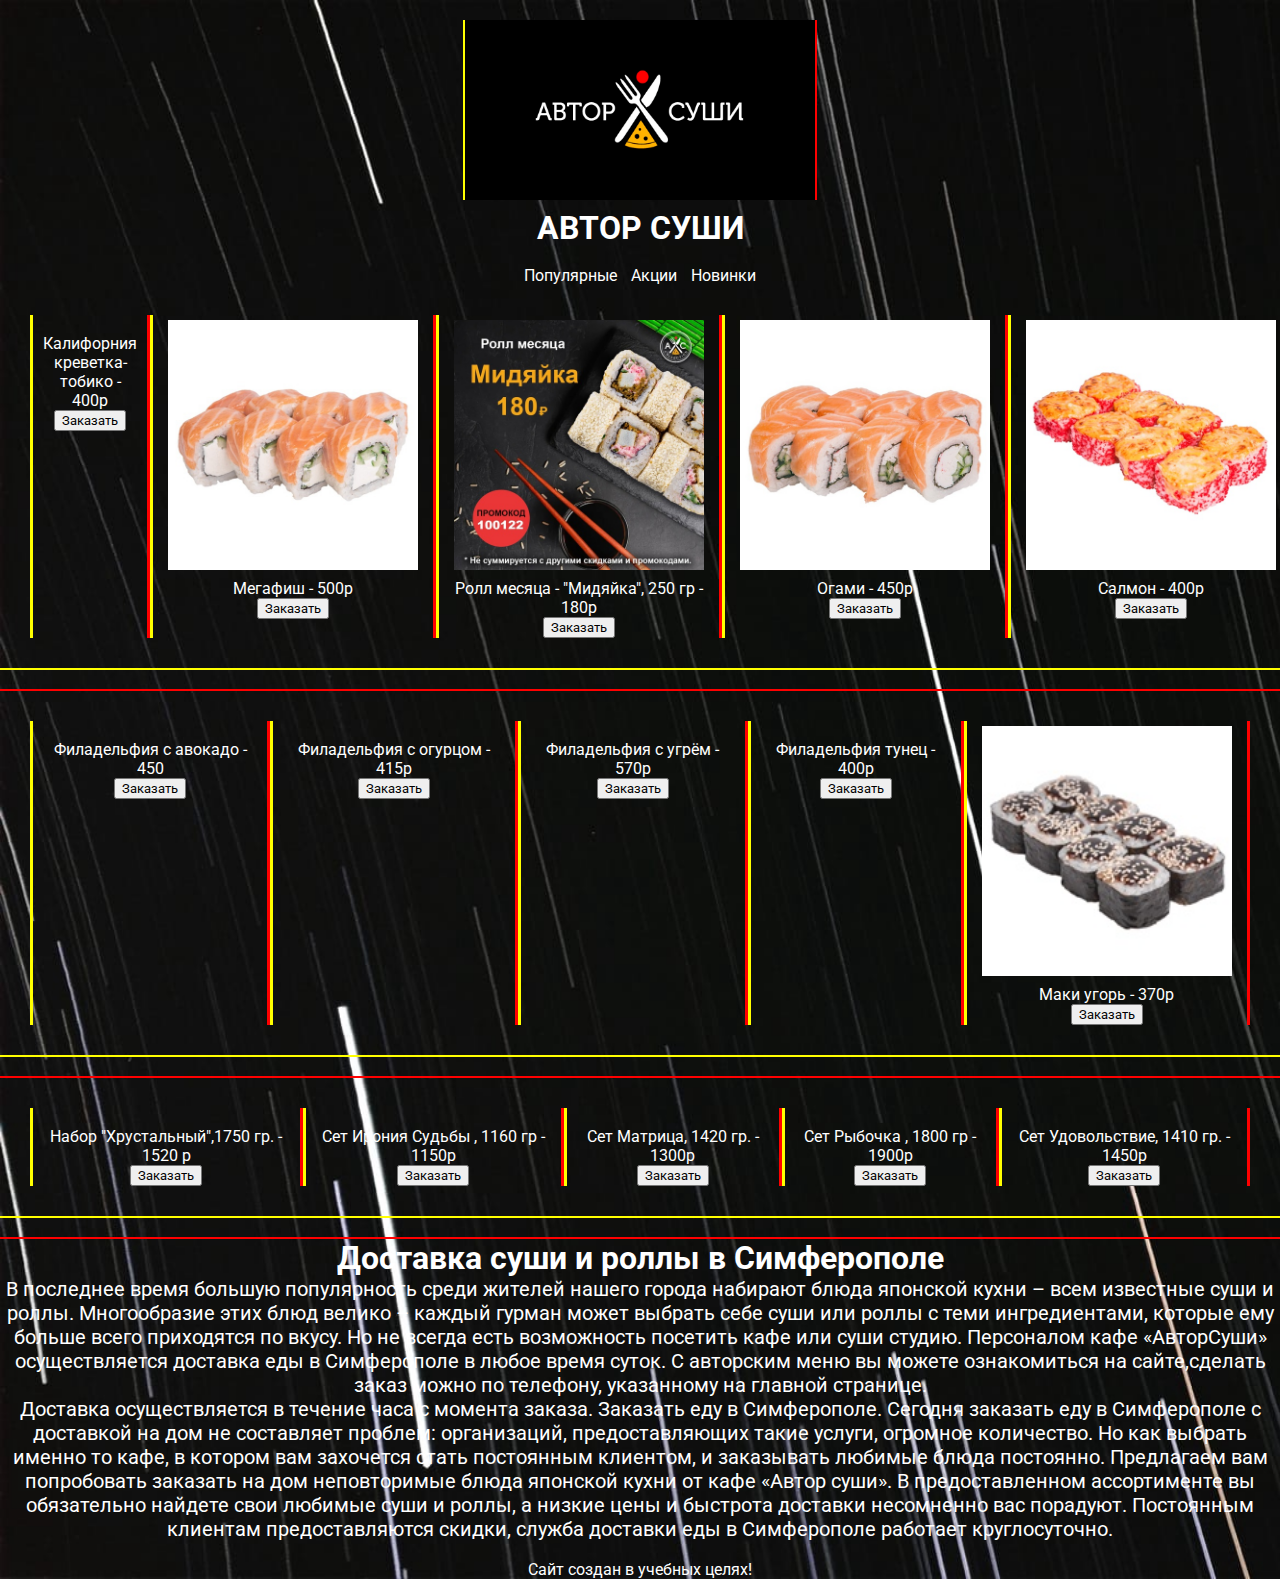
==== commit b279806d: "Update index.html" ====
--- a/index.html
+++ b/index.html
@@ -14,7 +14,7 @@
             <img class="logo" src="./img/logo.png" alt="logo">
         </div>
             <div class="logo-loc">
-                <h1><span>АВТОР</span> <font>СУШИ</font></h1>
+                <h1><span>АВТОР</span> <span class="span-sushi">СУШИ</span></h1>
                 <br>
                     <nav class="nav-a">
                         <a href="./html/popular.html">Популярные</a>
@@ -63,7 +63,7 @@
            <p><input class="submit" type="submit" value="Заказать"></p>
         </div>
            <div style="border-left:3px solid yellow; padding-left:10px; border-right: 3px solid red; padding-right: 10px;">
-           <img class="sushi" src="./img/Филадельфия с огурцом.jpg" alt="">
+           <img class="sushi" src="./img/Филадельфиясогурцом.jpg" alt="">
            <p>Филадельфия с огурцом - 415р</p>
            <p><input class="submit" type="submit" value="Заказать"></p>
         </div>
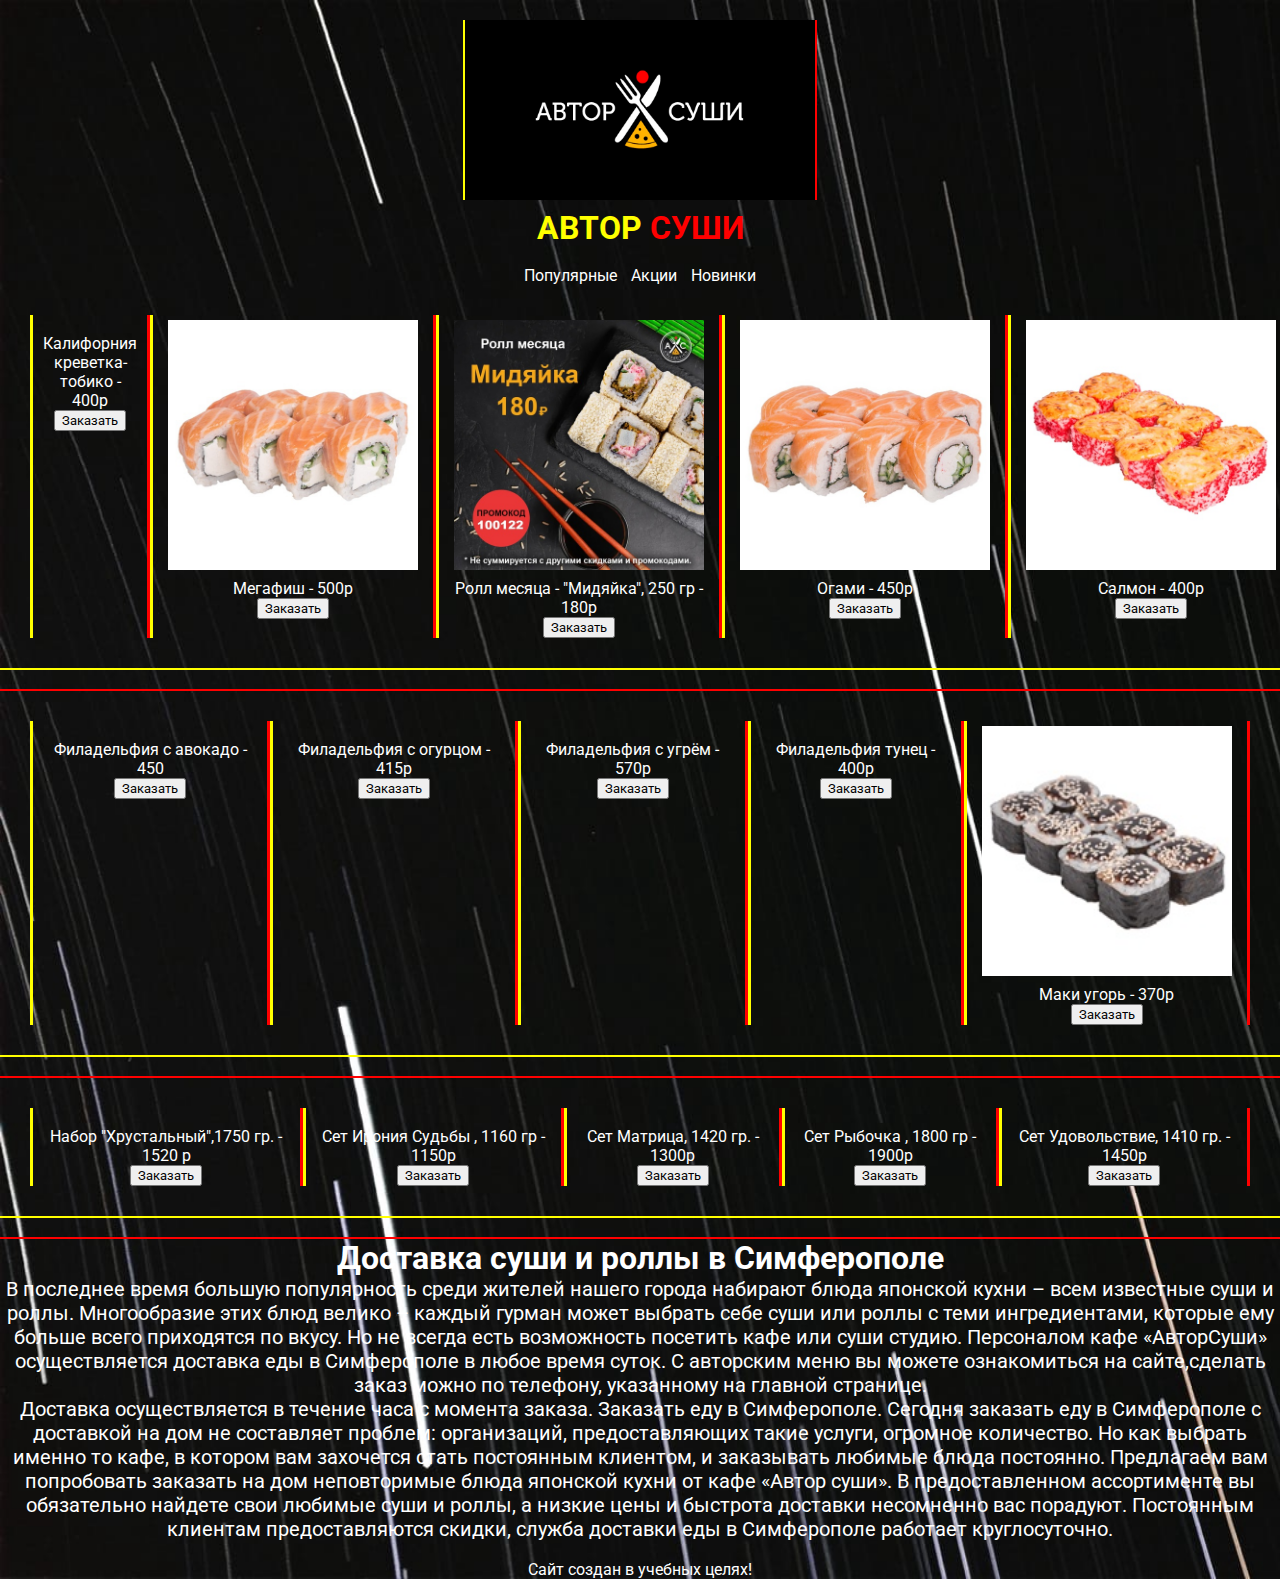
==== commit f1607b25: "Update index.html" ====
--- a/index.html
+++ b/index.html
@@ -28,7 +28,7 @@
         <div>
         <div class="sushi-wrapper">
             <div style="border-left:3px solid yellow; padding-left:10px; border-right: 3px solid red; padding-right: 10px;">
-           <img class="sushi" src="./img/Калифорниякреветка-тобико.jpg" alt="">
+           <img class="sushi" src="./img/Калифорниякреветкатобико.jpg" alt="">
           <p>Калифорния креветка-тобико - 400р</p>
           <p><input class="submit" type="submit" value="Заказать"></p>
         </div>
--- a/css/style.css
+++ b/css/style.css
@@ -50,10 +50,10 @@
 nav a:hover{
     color: yellow;
 }
-.font1{
+span{
     color: yellow;
 }
-.font2{
+.span-sushi{
     color: red;
 }
 
@@ -115,9 +115,6 @@
     height: 2px;
 }
 
-@media screen and (max-width: 1280px) { div.contentblock {width: 1200px;} }
-@media screen and (max-width: 1140px) { div.contentblock {width: 1024px;} } 
-@media screen and (max-width: 992px) { div.contentblock {width: 970px;} }
 
 
 
